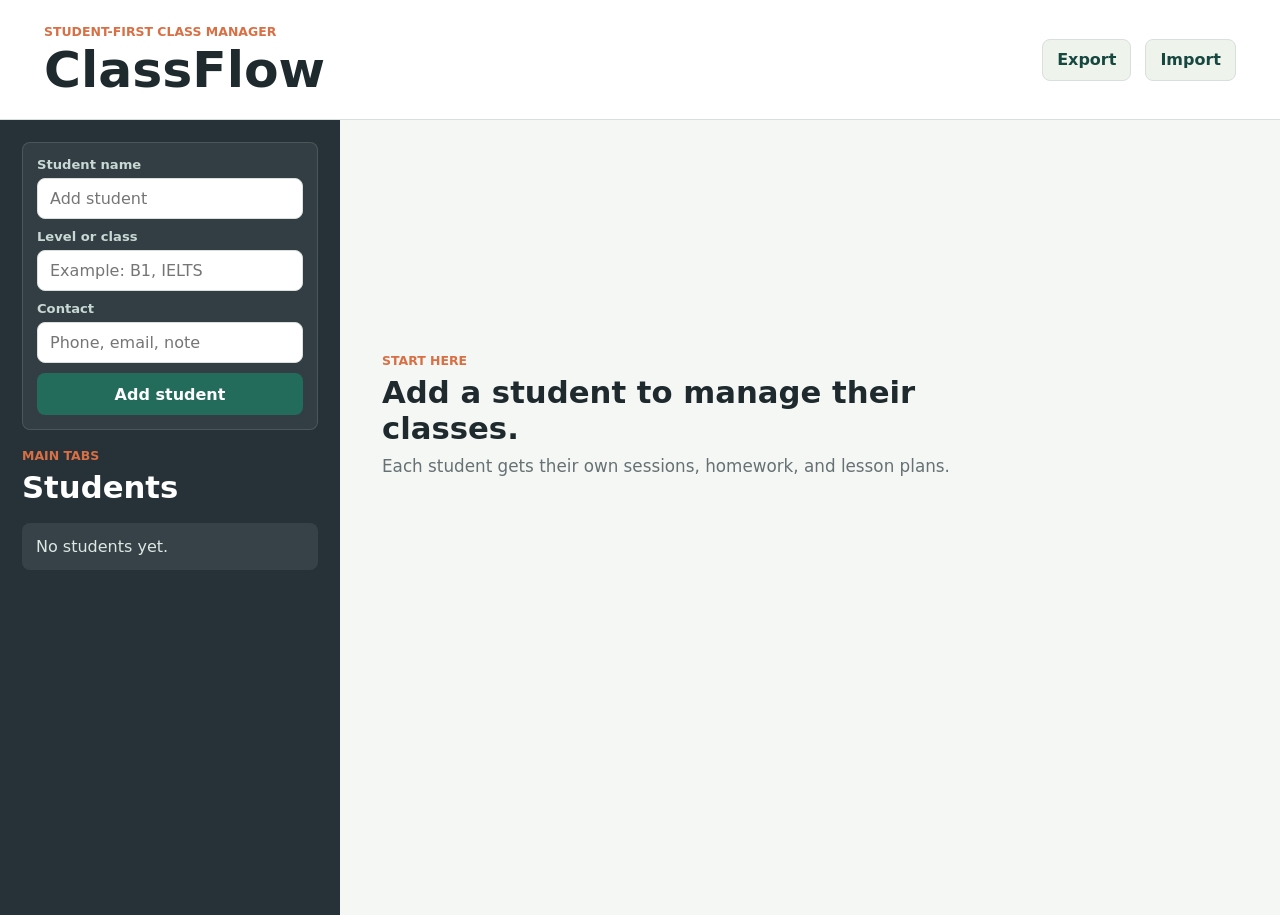
==== app/src/main/assets/index.html @ 8e4d25e3 "Add Android APK build" ====
<!doctype html>
<html lang="en">
  <head>
    <meta charset="utf-8">
    <meta name="viewport" content="width=device-width, initial-scale=1">
    <title>ClassFlow</title>
    <link rel="stylesheet" href="styles.css">
  </head>
  <body>
    <header class="app-header">
      <div>
        <p class="eyebrow">Student-first class manager</p>
        <h1>ClassFlow</h1>
      </div>
      <div class="header-actions">
        <button class="ghost-button" id="exportData" type="button">Export</button>
        <label class="ghost-button file-button" for="importData">Import</label>
        <input id="importData" type="file" accept="application/json">
      </div>
    </header>

    <main class="app-shell">
      <aside class="student-rail" aria-label="Students">
        <form class="student-form" id="studentForm">
          <label>
            <span>Student name</span>
            <input name="name" placeholder="Add student" required>
          </label>
          <label>
            <span>Level or class</span>
            <input name="level" placeholder="Example: B1, IELTS">
          </label>
          <label>
            <span>Contact</span>
            <input name="contact" placeholder="Phone, email, note">
          </label>
          <button class="primary-button" type="submit">Add student</button>
        </form>

        <div class="rail-heading">
          <p class="eyebrow">Main Tabs</p>
          <h2>Students</h2>
        </div>
        <div id="studentTabs" class="student-tabs"></div>
      </aside>

      <section class="content">
        <section class="empty-workspace" id="emptyWorkspace">
          <p class="eyebrow">Start here</p>
          <h2>Add a student to manage their classes.</h2>
          <p>Each student gets their own sessions, homework, and lesson plans.</p>
        </section>

        <section class="student-workspace hidden" id="studentWorkspace">
          <div class="section-heading">
            <div>
              <p class="eyebrow">Selected student</p>
              <h2 id="selectedStudentName">Student</h2>
              <p class="meta" id="selectedStudentMeta"></p>
            </div>
            <button class="danger-button" id="deleteStudent" type="button">Delete student</button>
          </div>

          <div class="metric-grid">
            <article class="metric-card">
              <span id="studentSessionCount">0</span>
              <p>Sessions</p>
            </article>
            <article class="metric-card">
              <span id="studentHomeworkCount">0</span>
              <p>Open homework</p>
            </article>
            <article class="metric-card">
              <span id="studentLessonPlanCount">0</span>
              <p>Lesson plans</p>
            </article>
          </div>

          <div class="workspace-grid">
            <article class="panel">
              <div class="panel-heading">
                <h3>Class sessions</h3>
              </div>
              <form class="stack-form" id="sessionForm">
                <input name="title" placeholder="Session title" required>
                <div class="inline-fields">
                  <input name="date" type="date" required>
                  <select name="status">
                    <option value="upcoming">Upcoming</option>
                    <option value="current">Current</option>
                    <option value="completed">Completed</option>
                  </select>
                </div>
                <textarea name="notes" placeholder="What happened or what should happen in this session"></textarea>
                <button class="primary-button" type="submit">Add session</button>
              </form>
              <div id="sessionsList" class="list-stack"></div>
            </article>

            <article class="panel">
              <div class="panel-heading">
                <h3>Homework</h3>
              </div>
              <form class="stack-form" id="homeworkForm">
                <input name="title" placeholder="Homework title" required>
                <input name="dueDate" type="date" required>
                <textarea name="details" placeholder="Homework details"></textarea>
                <button class="primary-button" type="submit">Assign homework</button>
              </form>
              <div id="homeworkList" class="list-stack"></div>
            </article>

            <article class="panel wide">
              <div class="panel-heading">
                <h3>Lesson plans</h3>
              </div>
              <form class="stack-form lesson-form" id="lessonPlanForm">
                <input name="title" placeholder="Lesson plan title" required>
                <input name="sessionDate" type="date">
                <textarea name="objectives" placeholder="Objectives"></textarea>
                <textarea name="activities" placeholder="Activities"></textarea>
                <button class="primary-button" type="submit">Add lesson plan</button>
              </form>
              <div id="lessonPlansList" class="list-grid"></div>
            </article>
          </div>
        </section>
      </section>
    </main>

    <template id="itemTemplate">
      <article class="item-card">
        <div class="item-card-header">
          <div>
            <h3></h3>
            <p class="meta"></p>
          </div>
          <div class="item-actions"></div>
        </div>
        <p class="body-text"></p>
      </article>
    </template>

    <script src="app.js"></script>
  </body>
</html>
---- app/src/main/assets/styles.css ----
:root {
  color-scheme: light;
  --bg: #f5f7f4;
  --rail: #263238;
  --rail-soft: #34464d;
  --surface: #ffffff;
  --surface-soft: #eef3ec;
  --text: #1f2a2e;
  --muted: #667174;
  --line: #d9dfdc;
  --brand: #236b5b;
  --brand-dark: #16483f;
  --accent: #d86f45;
  --danger: #8d2d22;
  --danger-soft: #fff1ee;
  --shadow: 0 18px 40px rgba(31, 42, 46, 0.08);
}

* {
  box-sizing: border-box;
}

body {
  margin: 0;
  min-height: 100vh;
  background: var(--bg);
  color: var(--text);
  font-family: Inter, ui-sans-serif, system-ui, -apple-system, BlinkMacSystemFont, "Segoe UI", sans-serif;
}

button,
input,
select,
textarea {
  font: inherit;
}

button {
  cursor: pointer;
}

h1,
h2,
h3,
p {
  margin: 0;
}

h1 {
  font-size: clamp(2rem, 4vw, 3.15rem);
  line-height: 1;
}

h2 {
  font-size: clamp(1.35rem, 2.4vw, 2rem);
}

h3 {
  font-size: 1rem;
}

.app-header {
  display: flex;
  align-items: center;
  justify-content: space-between;
  gap: 24px;
  padding: 24px clamp(18px, 4vw, 44px);
  background: var(--surface);
  border-bottom: 1px solid var(--line);
}

.eyebrow {
  margin-bottom: 6px;
  color: var(--accent);
  font-size: 0.78rem;
  font-weight: 800;
  letter-spacing: 0;
  text-transform: uppercase;
}

.header-actions,
.section-heading,
.item-card-header,
.panel-heading,
.inline-fields {
  display: flex;
  align-items: center;
  justify-content: space-between;
  gap: 14px;
}

.app-shell {
  display: grid;
  grid-template-columns: minmax(280px, 340px) 1fr;
  min-height: calc(100vh - 105px);
}

.student-rail {
  display: flex;
  flex-direction: column;
  gap: 18px;
  padding: 22px;
  background: var(--rail);
  color: #ffffff;
}

.student-form {
  display: grid;
  gap: 10px;
  padding: 14px;
  background: rgba(255, 255, 255, 0.06);
  border: 1px solid rgba(255, 255, 255, 0.12);
  border-radius: 8px;
}

.student-form label {
  display: grid;
  gap: 6px;
}

.student-form span {
  color: #c8d8d3;
  font-size: 0.82rem;
  font-weight: 800;
}

.rail-heading h2 {
  color: #ffffff;
}

.student-tabs {
  display: grid;
  gap: 8px;
}

.student-tab {
  display: grid;
  gap: 4px;
  width: 100%;
  min-height: 58px;
  padding: 10px 12px;
  color: #dce8e4;
  background: transparent;
  border: 1px solid transparent;
  border-radius: 8px;
  text-align: left;
}

.student-tab:hover,
.student-tab.active {
  background: var(--rail-soft);
  border-color: rgba(255, 255, 255, 0.14);
  color: #ffffff;
}

.student-tab span {
  font-weight: 900;
}

.student-tab small {
  color: #bdd0cb;
  font-size: 0.8rem;
}

.content {
  padding: clamp(18px, 4vw, 42px);
}

.hidden {
  display: none !important;
}

.empty-workspace {
  display: grid;
  align-content: center;
  min-height: 56vh;
  max-width: 680px;
}

.empty-workspace h2 {
  margin-bottom: 10px;
}

.empty-workspace p:last-child {
  color: var(--muted);
  font-size: 1.05rem;
}

.section-heading {
  align-items: flex-start;
  margin-bottom: 24px;
}

.primary-button,
.ghost-button,
.danger-button,
.danger-action {
  min-height: 42px;
  border-radius: 8px;
  border: 1px solid transparent;
  font-weight: 800;
}

.primary-button {
  padding: 0 16px;
  background: var(--brand);
  color: #ffffff;
}

.primary-button:hover {
  background: var(--brand-dark);
}

.ghost-button {
  display: inline-flex;
  align-items: center;
  justify-content: center;
  padding: 0 14px;
  background: var(--surface-soft);
  color: var(--brand-dark);
  border-color: var(--line);
}

.danger-button,
.danger-action {
  color: var(--danger);
  background: var(--danger-soft);
  border-color: #f4c7bd;
}

.danger-button {
  padding: 0 14px;
}

.danger-action {
  min-height: 34px;
  padding: 0 10px;
  font-size: 0.86rem;
}

.small-action {
  min-height: 34px;
  padding: 0 10px;
  font-size: 0.86rem;
}

.file-button {
  cursor: pointer;
}

#importData {
  display: none;
}

.metric-grid {
  display: grid;
  grid-template-columns: repeat(3, minmax(0, 1fr));
  gap: 14px;
  margin-bottom: 24px;
}

.metric-card,
.panel,
.item-card {
  background: var(--surface);
  border: 1px solid var(--line);
  border-radius: 8px;
  box-shadow: var(--shadow);
}

.metric-card {
  padding: 18px;
}

.metric-card span {
  display: block;
  margin-bottom: 4px;
  color: var(--brand-dark);
  font-size: 2rem;
  font-weight: 900;
}

.metric-card p,
.meta,
.body-text,
.empty-state {
  color: var(--muted);
}

.workspace-grid {
  display: grid;
  grid-template-columns: repeat(2, minmax(0, 1fr));
  gap: 16px;
}

.panel {
  padding: 18px;
}

.panel-heading {
  margin-bottom: 14px;
}

.wide {
  grid-column: 1 / -1;
}

.stack-form {
  display: grid;
  gap: 10px;
  margin-bottom: 18px;
}

.lesson-form {
  grid-template-columns: repeat(2, minmax(0, 1fr));
}

.lesson-form textarea,
.lesson-form button {
  grid-column: 1 / -1;
}

input,
select,
textarea {
  width: 100%;
  border: 1px solid var(--line);
  border-radius: 8px;
  padding: 10px 12px;
  background: var(--surface);
  color: var(--text);
}

textarea {
  min-height: 86px;
  resize: vertical;
}

input:focus,
select:focus,
textarea:focus,
button:focus-visible {
  outline: 3px solid rgba(35, 107, 91, 0.22);
  outline-offset: 2px;
}

.student-rail input:focus,
.student-rail button:focus-visible {
  outline-color: rgba(255, 255, 255, 0.3);
}

.list-grid {
  display: grid;
  grid-template-columns: repeat(auto-fit, minmax(260px, 1fr));
  gap: 14px;
}

.list-stack {
  display: grid;
  gap: 10px;
}

.item-card {
  padding: 16px;
}

.item-card-header {
  align-items: flex-start;
  margin-bottom: 10px;
}

.item-actions {
  display: flex;
  flex-wrap: wrap;
  justify-content: flex-end;
  gap: 8px;
}

.meta {
  margin-top: 4px;
  font-size: 0.88rem;
}

.body-text {
  line-height: 1.55;
  white-space: pre-wrap;
}

.empty-state {
  padding: 14px;
  background: var(--surface-soft);
  border-radius: 8px;
}

.student-rail .empty-state {
  color: #dce8e4;
  background: rgba(255, 255, 255, 0.08);
}

@media (max-width: 980px) {
  .app-shell {
    grid-template-columns: 1fr;
  }

  .student-rail {
    position: sticky;
    top: 0;
    z-index: 2;
  }

  .student-tabs {
    grid-template-columns: repeat(auto-fit, minmax(160px, 1fr));
  }

  .metric-grid,
  .workspace-grid,
  .lesson-form {
    grid-template-columns: 1fr;
  }
}

@media (max-width: 640px) {
  .app-header,
  .section-heading,
  .header-actions,
  .inline-fields,
  .item-card-header {
    align-items: stretch;
    flex-direction: column;
  }

  .student-rail {
    padding: 14px;
  }

  .content {
    padding: 18px;
  }

  .student-tabs {
    grid-template-columns: 1fr;
  }

  .item-actions {
    justify-content: stretch;
  }

  .item-actions button {
    flex: 1;
  }
}
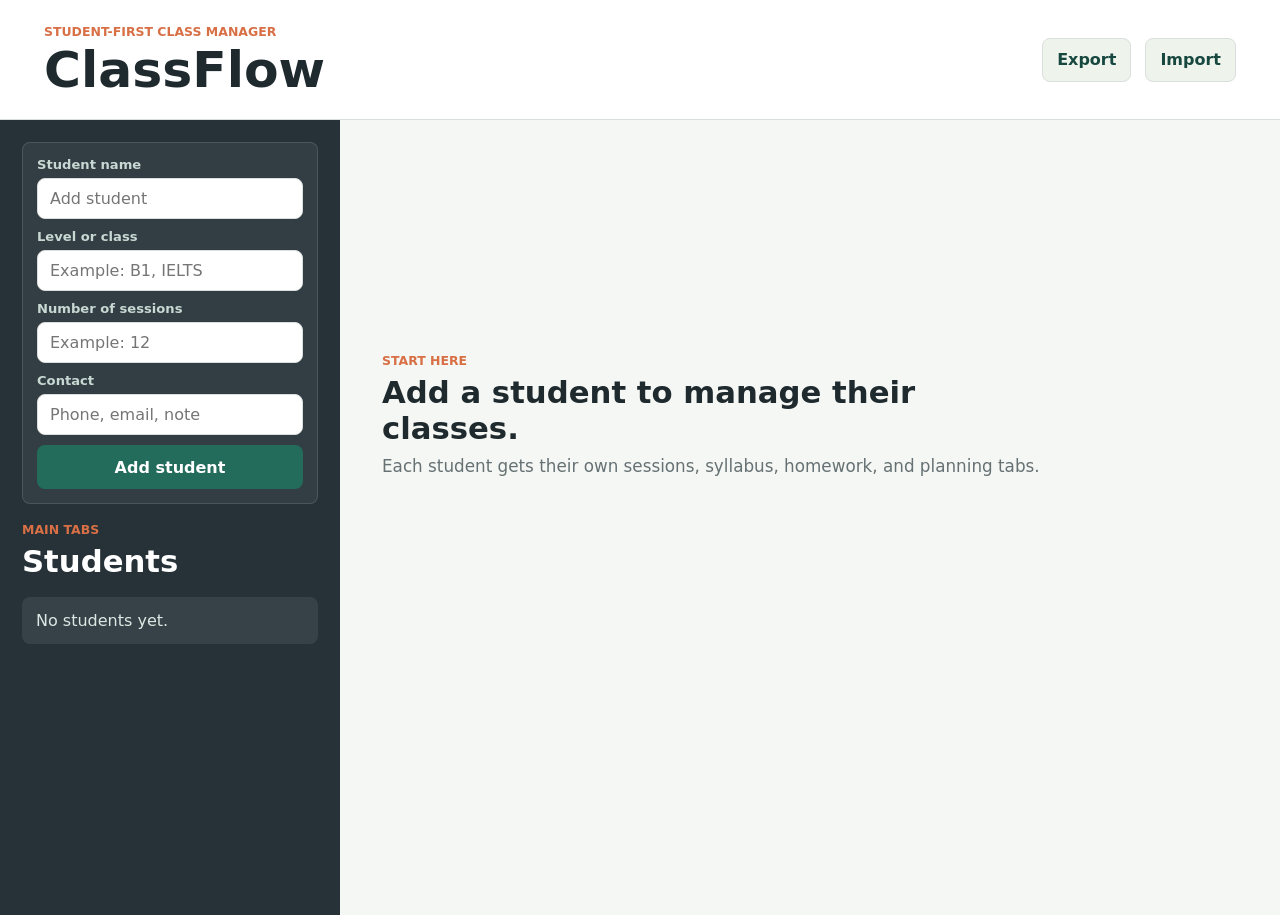
==== commit 412d90fb: "Improve student workspace tabs" ====
--- a/app/src/main/assets/index.html
+++ b/app/src/main/assets/index.html
@@ -31,6 +31,10 @@
             <input name="level" placeholder="Example: B1, IELTS">
           </label>
           <label>
+            <span>Number of sessions</span>
+            <input name="plannedSessions" type="number" min="0" step="1" placeholder="Example: 12">
+          </label>
+          <label>
             <span>Contact</span>
             <input name="contact" placeholder="Phone, email, note">
           </label>
@@ -48,7 +52,7 @@
         <section class="empty-workspace" id="emptyWorkspace">
           <p class="eyebrow">Start here</p>
           <h2>Add a student to manage their classes.</h2>
-          <p>Each student gets their own sessions, homework, and lesson plans.</p>
+          <p>Each student gets their own sessions, syllabus, homework, and planning tabs.</p>
         </section>
 
         <section class="student-workspace hidden" id="studentWorkspace">
@@ -58,25 +62,75 @@
               <h2 id="selectedStudentName">Student</h2>
               <p class="meta" id="selectedStudentMeta"></p>
             </div>
-            <button class="danger-button" id="deleteStudent" type="button">Delete student</button>
+            <div class="header-actions compact-actions">
+              <button class="ghost-button" id="editStudent" type="button">Edit</button>
+              <button class="danger-button" id="deleteStudent" type="button">Delete</button>
+            </div>
           </div>
+
+          <form class="edit-student-form hidden" id="editStudentForm">
+            <label>
+              <span>Name</span>
+              <input name="name" required>
+            </label>
+            <label>
+              <span>Level or class</span>
+              <input name="level">
+            </label>
+            <label>
+              <span>Number of sessions</span>
+              <input name="plannedSessions" type="number" min="0" step="1">
+            </label>
+            <label>
+              <span>Contact</span>
+              <input name="contact">
+            </label>
+            <div class="form-actions">
+              <button class="primary-button" type="submit">Save</button>
+              <button class="ghost-button" id="cancelEditStudent" type="button">Cancel</button>
+            </div>
+          </form>
 
           <div class="metric-grid">
             <article class="metric-card">
-              <span id="studentSessionCount">0</span>
-              <p>Sessions</p>
+              <span id="studentSessionProgress">0 / 0</span>
+              <p>Sessions planned</p>
             </article>
             <article class="metric-card">
               <span id="studentHomeworkCount">0</span>
               <p>Open homework</p>
             </article>
             <article class="metric-card">
-              <span id="studentLessonPlanCount">0</span>
-              <p>Lesson plans</p>
+              <span id="nextSessionDate">No date</span>
+              <p>Next session</p>
             </article>
           </div>
 
-          <div class="workspace-grid">
+          <nav class="workspace-tabs" aria-label="Student sections">
+            <button class="workspace-tab active" data-section="overview" type="button">Overview</button>
+            <button class="workspace-tab" data-section="sessions" type="button">Sessions</button>
+            <button class="workspace-tab" data-section="syllabus" type="button">Syllabus</button>
+            <button class="workspace-tab" data-section="homework" type="button">Homework</button>
+          </nav>
+
+          <section class="workspace-section active" id="overviewSection">
+            <div class="dashboard-grid">
+              <article class="panel">
+                <h3>Current session</h3>
+                <div id="currentSessionCard" class="empty-state">No current session yet.</div>
+              </article>
+              <article class="panel">
+                <h3>Next session</h3>
+                <div id="nextSessionCard" class="empty-state">No upcoming session yet.</div>
+              </article>
+              <article class="panel wide">
+                <h3>Open homework</h3>
+                <div id="overviewHomeworkList" class="list-stack"></div>
+              </article>
+            </div>
+          </section>
+
+          <section class="workspace-section" id="sessionsSection">
             <article class="panel">
               <div class="panel-heading">
                 <h3>Class sessions</h3>
@@ -96,7 +150,30 @@
               </form>
               <div id="sessionsList" class="list-stack"></div>
             </article>
-
+          </section>
+
+          <section class="workspace-section" id="syllabusSection">
+            <div class="dashboard-grid">
+              <article class="panel">
+                <h3>Current session syllabus</h3>
+                <form class="stack-form" id="currentSyllabusForm">
+                  <textarea name="currentSyllabus" placeholder="Topics, pages, resources, or speaking goals"></textarea>
+                  <textarea name="currentLessonPlan" placeholder="Lesson plan for the current session"></textarea>
+                  <button class="primary-button" type="submit">Save current plan</button>
+                </form>
+              </article>
+              <article class="panel">
+                <h3>Next session syllabus</h3>
+                <form class="stack-form" id="nextSyllabusForm">
+                  <textarea name="nextSyllabus" placeholder="Topics, pages, resources, or speaking goals"></textarea>
+                  <textarea name="nextLessonPlan" placeholder="Lesson plan for the next session"></textarea>
+                  <button class="primary-button" type="submit">Save next plan</button>
+                </form>
+              </article>
+            </div>
+          </section>
+
+          <section class="workspace-section" id="homeworkSection">
             <article class="panel">
               <div class="panel-heading">
                 <h3>Homework</h3>
@@ -109,21 +186,7 @@
               </form>
               <div id="homeworkList" class="list-stack"></div>
             </article>
-
-            <article class="panel wide">
-              <div class="panel-heading">
-                <h3>Lesson plans</h3>
-              </div>
-              <form class="stack-form lesson-form" id="lessonPlanForm">
-                <input name="title" placeholder="Lesson plan title" required>
-                <input name="sessionDate" type="date">
-                <textarea name="objectives" placeholder="Objectives"></textarea>
-                <textarea name="activities" placeholder="Activities"></textarea>
-                <button class="primary-button" type="submit">Add lesson plan</button>
-              </form>
-              <div id="lessonPlansList" class="list-grid"></div>
-            </article>
-          </div>
+          </section>
         </section>
       </section>
     </main>
--- a/app/src/main/assets/styles.css
+++ b/app/src/main/assets/styles.css
@@ -37,6 +37,7 @@
 
 button {
   cursor: pointer;
+  touch-action: manipulation;
 }
 
 h1,
@@ -82,11 +83,17 @@
 .section-heading,
 .item-card-header,
 .panel-heading,
-.inline-fields {
+.inline-fields,
+.form-actions {
   display: flex;
   align-items: center;
   justify-content: space-between;
   gap: 14px;
+}
+
+.compact-actions {
+  flex-wrap: wrap;
+  justify-content: flex-end;
 }
 
 .app-shell {
@@ -104,24 +111,45 @@
   color: #ffffff;
 }
 
-.student-form {
+.student-form,
+.edit-student-form {
   display: grid;
   gap: 10px;
   padding: 14px;
+  border-radius: 8px;
+}
+
+.student-form {
   background: rgba(255, 255, 255, 0.06);
   border: 1px solid rgba(255, 255, 255, 0.12);
-  border-radius: 8px;
-}
-
-.student-form label {
+}
+
+.edit-student-form {
+  grid-template-columns: repeat(4, minmax(0, 1fr));
+  margin-bottom: 22px;
+  background: var(--surface);
+  border: 1px solid var(--line);
+  box-shadow: var(--shadow);
+}
+
+.student-form label,
+.edit-student-form label {
   display: grid;
   gap: 6px;
+}
+
+.student-form span,
+.edit-student-form span {
+  font-size: 0.82rem;
+  font-weight: 800;
 }
 
 .student-form span {
   color: #c8d8d3;
-  font-size: 0.82rem;
-  font-weight: 800;
+}
+
+.edit-student-form span {
+  color: var(--muted);
 }
 
 .rail-heading h2 {
@@ -194,8 +222,9 @@
 .primary-button,
 .ghost-button,
 .danger-button,
-.danger-action {
-  min-height: 42px;
+.danger-action,
+.workspace-tab {
+  min-height: 44px;
   border-radius: 8px;
   border: 1px solid transparent;
   font-weight: 800;
@@ -232,16 +261,11 @@
   padding: 0 14px;
 }
 
-.danger-action {
-  min-height: 34px;
-  padding: 0 10px;
-  font-size: 0.86rem;
-}
-
+.danger-action,
 .small-action {
-  min-height: 34px;
-  padding: 0 10px;
-  font-size: 0.86rem;
+  min-height: 40px;
+  padding: 0 12px;
+  font-size: 0.9rem;
 }
 
 .file-button {
@@ -256,12 +280,13 @@
   display: grid;
   grid-template-columns: repeat(3, minmax(0, 1fr));
   gap: 14px;
-  margin-bottom: 24px;
+  margin-bottom: 20px;
 }
 
 .metric-card,
 .panel,
-.item-card {
+.item-card,
+.spotlight-card {
   background: var(--surface);
   border: 1px solid var(--line);
   border-radius: 8px;
@@ -276,7 +301,7 @@
   display: block;
   margin-bottom: 4px;
   color: var(--brand-dark);
-  font-size: 2rem;
+  font-size: clamp(1.3rem, 3vw, 2rem);
   font-weight: 900;
 }
 
@@ -287,14 +312,49 @@
   color: var(--muted);
 }
 
-.workspace-grid {
+.workspace-tabs {
+  display: grid;
+  grid-template-columns: repeat(4, minmax(0, 1fr));
+  gap: 8px;
+  margin-bottom: 18px;
+  padding: 6px;
+  background: var(--surface);
+  border: 1px solid var(--line);
+  border-radius: 8px;
+}
+
+.workspace-tab {
+  background: transparent;
+  color: var(--muted);
+}
+
+.workspace-tab.active,
+.workspace-tab:hover {
+  background: var(--brand);
+  color: #ffffff;
+}
+
+.workspace-section {
+  display: none;
+}
+
+.workspace-section.active {
+  display: block;
+}
+
+.dashboard-grid {
   display: grid;
   grid-template-columns: repeat(2, minmax(0, 1fr));
   gap: 16px;
 }
 
-.panel {
+.panel,
+.spotlight-card {
   padding: 18px;
+}
+
+.panel h3 {
+  margin-bottom: 14px;
 }
 
 .panel-heading {
@@ -309,15 +369,6 @@
   display: grid;
   gap: 10px;
   margin-bottom: 18px;
-}
-
-.lesson-form {
-  grid-template-columns: repeat(2, minmax(0, 1fr));
-}
-
-.lesson-form textarea,
-.lesson-form button {
-  grid-column: 1 / -1;
 }
 
 input,
@@ -332,7 +383,7 @@
 }
 
 textarea {
-  min-height: 86px;
+  min-height: 96px;
   resize: vertical;
 }
 
@@ -349,12 +400,6 @@
   outline-color: rgba(255, 255, 255, 0.3);
 }
 
-.list-grid {
-  display: grid;
-  grid-template-columns: repeat(auto-fit, minmax(260px, 1fr));
-  gap: 14px;
-}
-
 .list-stack {
   display: grid;
   gap: 10px;
@@ -374,6 +419,7 @@
   flex-wrap: wrap;
   justify-content: flex-end;
   gap: 8px;
+  min-width: 112px;
 }
 
 .meta {
@@ -382,6 +428,7 @@
 }
 
 .body-text {
+  margin-top: 10px;
   line-height: 1.55;
   white-space: pre-wrap;
 }
@@ -413,8 +460,8 @@
   }
 
   .metric-grid,
-  .workspace-grid,
-  .lesson-form {
+  .dashboard-grid,
+  .edit-student-form {
     grid-template-columns: 1fr;
   }
 }
@@ -424,7 +471,8 @@
   .section-heading,
   .header-actions,
   .inline-fields,
-  .item-card-header {
+  .item-card-header,
+  .form-actions {
     align-items: stretch;
     flex-direction: column;
   }
@@ -437,12 +485,14 @@
     padding: 18px;
   }
 
-  .student-tabs {
+  .student-tabs,
+  .workspace-tabs {
     grid-template-columns: 1fr;
   }
 
   .item-actions {
     justify-content: stretch;
+    width: 100%;
   }
 
   .item-actions button {
